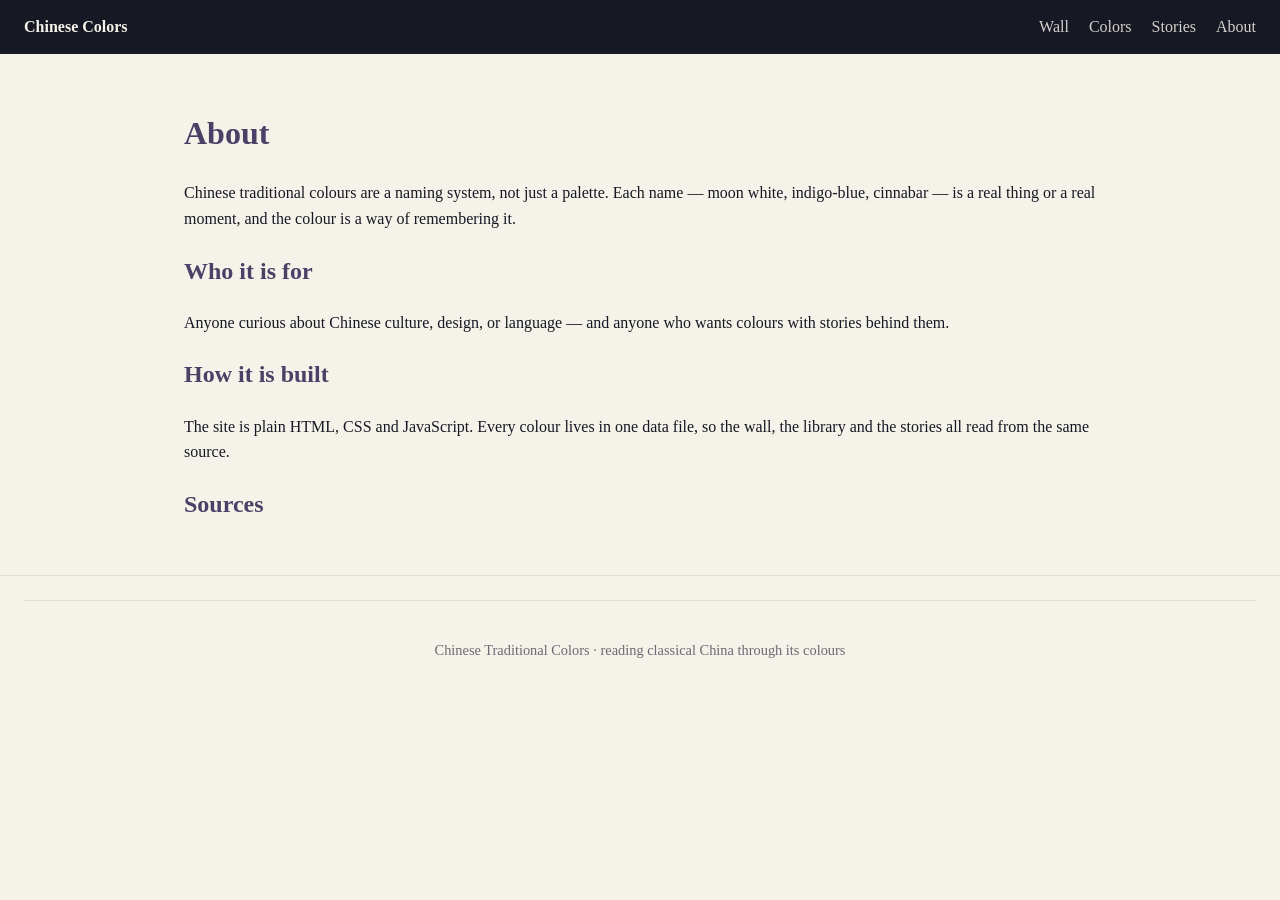
==== about.html @ d618b4fb "Add about page skeleton Co-Authored-By: Claude Code <noreply@anthropic.com>" ====
<!DOCTYPE html>
<html lang="en">
<head>
  <meta charset="UTF-8">
  <meta name="viewport" content="width=device-width, initial-scale=1.0">
  <title>About · Chinese Traditional Colors</title>
  <link rel="stylesheet" href="style.css">
</head>
<body>
  <header id="site-header"></header>
  <main>
    <h1>About</h1>
    <p>Chinese traditional colours are a naming system, not just a palette. Each name — moon white, indigo-blue, cinnabar — is a real thing or a real moment, and the colour is a way of remembering it.</p>

    <h2>Who it is for</h2>
    <p>Anyone curious about Chinese culture, design, or language — and anyone who wants colours with stories behind them.</p>

    <h2>How it is built</h2>
    <p>The site is plain HTML, CSS and JavaScript. Every colour lives in one data file, so the wall, the library and the stories all read from the same source.</p>

    <h2>Sources</h2>
    <ul id="sources"></ul>
  </main>
  <footer id="site-footer"></footer>
  <script src="nav.js"></script>
</body>
</html>
---- style.css ----
:root {
  /* 中国传统色 —— palette */
  --c-zhusha: #FF461F;   /* 朱砂 */
  --c-yanzhi: #9D2933;   /* 胭脂 */
  --c-yinzhu: #E34D59;   /* 银朱 */
  --c-zaohong: #7C1823;  /* 枣红 */
  --c-ehuang: #FFF143;   /* 鹅黄 */
  --c-tenghuang: #FFBF37;/* 藤黄 */
  --c-qiuxiang: #D9B611; /* 秋香 */
  --c-zhuqing: #789262;  /* 竹青 */
  --c-shilv: #57C3C2;    /* 石绿 */
  --c-doulv: #A7C080;    /* 豆绿 */
  --c-dailan: #4A4266;   /* 黛蓝 */
  --c-yuebai: #D6ECF0;   /* 月白 */
  --c-tianqing: #B0D8E0; /* 天青 */
  --c-dianqing: #177CB0; /* 靛青 */
  --c-ouhe: #E4C6D0;     /* 藕荷 */
  --c-dingxiang: #CCA4E3;/* 丁香 */
  --c-mose: #161823;     /* 墨色 */
  --c-xuan: #3E3A39;     /* 玄 */
  --c-su: #F5F2E9;       /* 素 / 宣纸 */

  /* 角色 */
  --ink: #161823;
  --paper: #F5F2E9;
  --accent: #FF461F;
  --heading: #4A4266;
  --muted: #6b6b72;
}

* { box-sizing: border-box; }

body {
  margin: 0;
  font-family: Georgia, "Songti SC", "SimSun", serif;
  background: var(--paper);
  color: var(--ink);
  line-height: 1.6;
}

/* 导航 */
nav {
  display: flex;
  align-items: center;
  justify-content: space-between;
  padding: 0.9rem 1.5rem;
  background: var(--ink);
  color: var(--paper);
}
nav .brand {
  font-weight: bold;
  color: var(--paper);
  text-decoration: none;
}
nav .links a {
  color: var(--paper);
  text-decoration: none;
  margin-left: 1rem;
  opacity: 0.85;
}
nav .links a:hover {
  opacity: 1;
  color: var(--c-ehuang);
}

/* 主内容 */
main {
  max-width: 960px;
  margin: 0 auto;
  padding: 2rem 1.5rem;
}

h1, h2, h3 { color: var(--heading); }

/* 色板墙 */
.wall {
  display: grid;
  grid-template-columns: repeat(auto-fill, minmax(160px, 1fr));
  gap: 0.75rem;
}
.hue-group {
  margin-bottom: 2rem;
}
.hue-group h2 {
  border-bottom: 1px solid rgba(0, 0, 0, 0.08);
  padding-bottom: 0.25rem;
}
.swatch {
  border: 1px solid rgba(0, 0, 0, 0.08);
  border-radius: 6px;
  overflow: hidden;
}
.swatch .chip { height: 96px; }
.swatch .meta {
  padding: 0.5rem 0.6rem;
  background: #fff;
}
.swatch .name { font-weight: bold; }
.swatch .pinyin { color: var(--muted); font-size: 0.85rem; }
.swatch .hex {
  font-family: ui-monospace, monospace;
  font-size: 0.8rem;
  color: var(--muted);
}
.swatch .note {
  font-size: 0.8rem;
  color: var(--muted);
  margin-top: 0.25rem;
}
.swatch[data-hex] {
  position: relative;
  cursor: pointer;
}
.swatch.copied::after {
  content: "Copied!";
  position: absolute;
  top: 0.5rem;
  right: 0.5rem;
  background: var(--ink);
  color: var(--paper);
  font-size: 0.75rem;
  padding: 0.2rem 0.5rem;
  border-radius: 4px;
}

/* 故事页 */
.story {
  display: flex;
  gap: 1rem;
  margin-bottom: 1.5rem;
  padding: 1rem;
  background: #fff;
  border: 1px solid rgba(0, 0, 0, 0.08);
  border-radius: 6px;
}
.story-swatch {
  width: 96px;
  height: 96px;
  border-radius: 6px;
  flex-shrink: 0;
}
.story-body h2 {
  margin: 0 0 0.25rem;
}
.story .pinyin {
  font-weight: normal;
  font-size: 0.9rem;
  color: var(--muted);
}
.story .hex {
  font-family: ui-monospace, monospace;
  font-size: 0.8rem;
  color: var(--muted);
  margin-bottom: 0.5rem;
}
.story p {
  margin: 0;
}

/* 页脚 */
footer {
  text-align: center;
  padding: 1.5rem;
  color: var(--muted);
  font-size: 0.9rem;
  border-top: 1px solid rgba(0, 0, 0, 0.08);
}
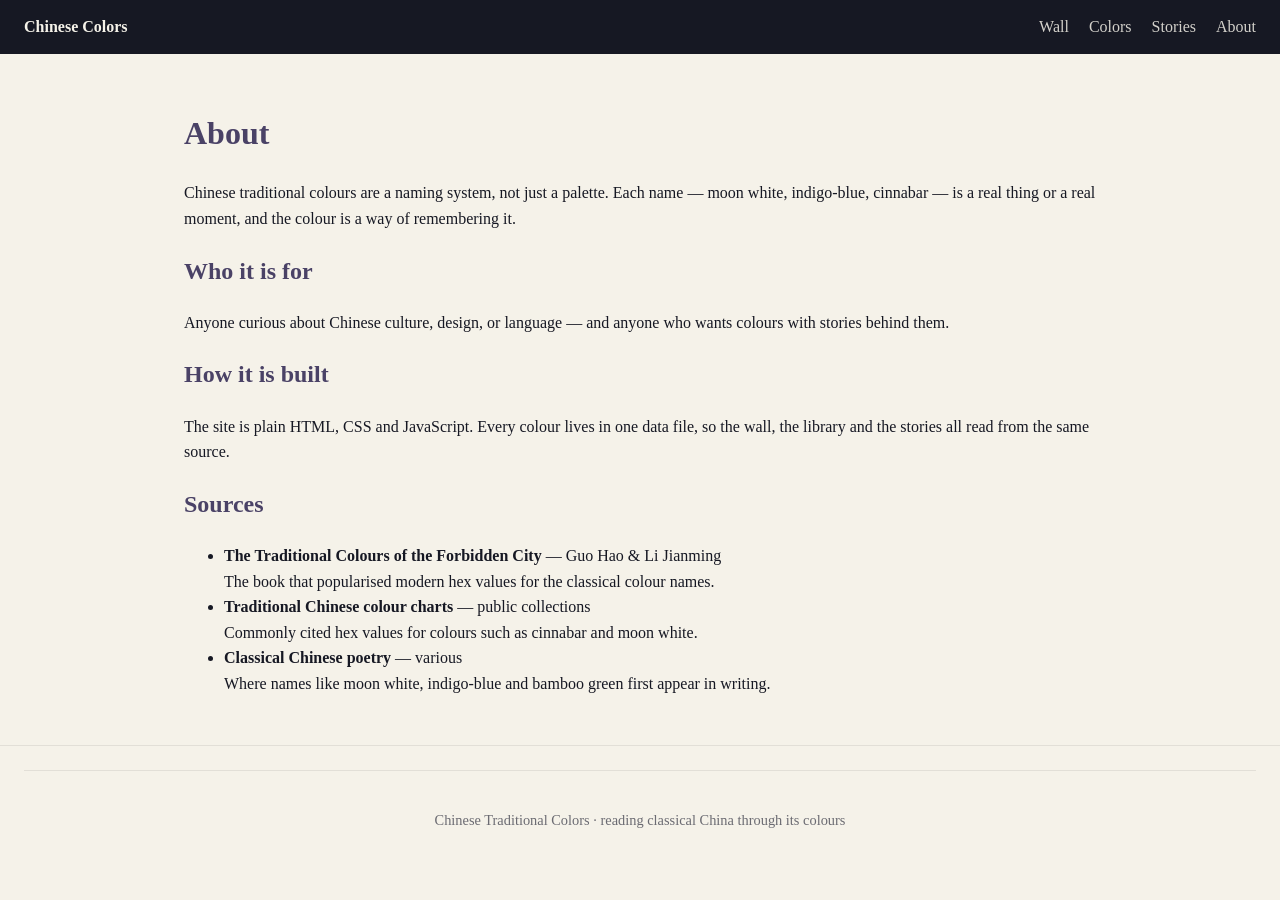
==== commit a0f3d937: "Add sources data and rendering Co-Authored-By: Claude Code <noreply@anthropic.com>" ====
--- a/about.html
+++ b/about.html
@@ -23,5 +23,6 @@
   </main>
   <footer id="site-footer"></footer>
   <script src="nav.js"></script>
+  <script src="about.js"></script>
 </body>
 </html>
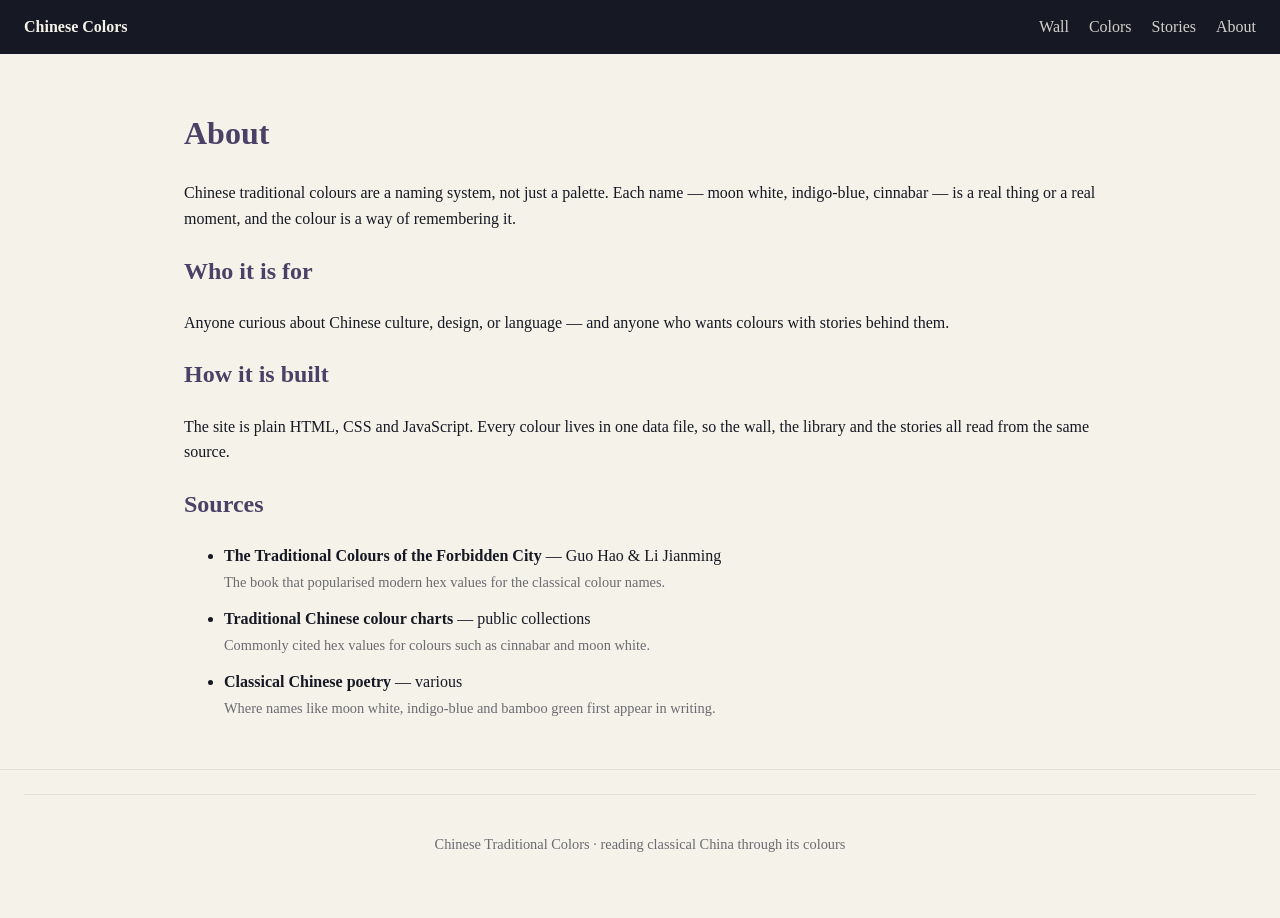
==== commit c7990b7a: "Link the icons on every page Co-Authored-By: Claude Code <noreply@anthropic.com>" ====
--- a/about.html
+++ b/about.html
@@ -4,6 +4,8 @@
   <meta charset="UTF-8">
   <meta name="viewport" content="width=device-width, initial-scale=1.0">
   <title>About · Chinese Traditional Colors</title>
+  <link rel="icon" href="favicon-32.png" sizes="32x32">
+  <link rel="apple-touch-icon" href="apple-touch-icon.png">
   <link rel="stylesheet" href="style.css">
 </head>
 <body>
--- a/style.css
+++ b/style.css
@@ -157,6 +157,36 @@
   margin: 0;
 }
 
+/* 色系筛选 */
+.filter {
+  display: flex;
+  flex-wrap: wrap;
+  gap: 0.5rem;
+  margin-bottom: 1.5rem;
+}
+.filter-btn {
+  padding: 0.35em 0.9em;
+  font: inherit;
+  border: 1px solid rgba(0, 0, 0, 0.15);
+  background: #fff;
+  border-radius: 99px;
+  cursor: pointer;
+}
+.filter-btn.active {
+  background: var(--ink);
+  color: var(--paper);
+  border-color: var(--ink);
+}
+
+/* 关于页 */
+#sources li {
+  margin-bottom: 0.75rem;
+}
+#sources .note {
+  color: var(--muted);
+  font-size: 0.9rem;
+}
+
 /* 页脚 */
 footer {
   text-align: center;
